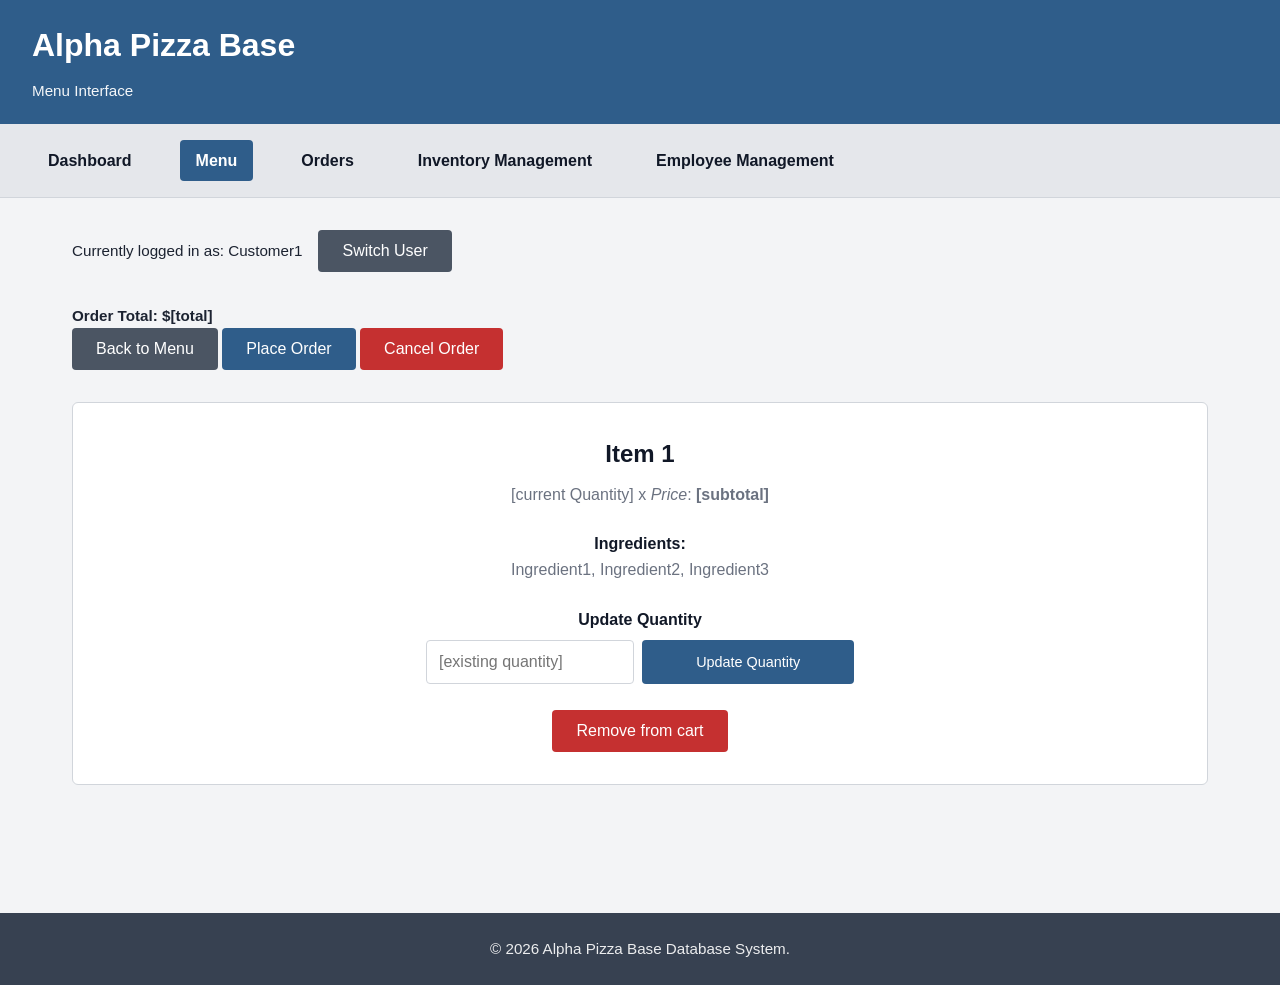
==== cart.html @ f293b991 "add additional interfaces" ====
<!DOCTYPE html>
<html lang="en">
<head>
    <meta charset="UTF-8">
    <meta name="viewport" content="width=device-width, initial-scale=1.0">
    <title>Cart - Pizza Company Database</title>
    <link rel="stylesheet" href="styles.css">
    <link rel="stylesheet" href="dashboard.css">
</head>
<body>
    <!-- Header -->
    <header>
        <h1>Alpha Pizza Base</h1>
        <p class="header-subtitle">Menu Interface</p>
    </header>

    <!-- Navigation -->
    <nav>
        <a href="index.html">Dashboard</a>
        <a href="menu.html" class="active">Menu</a>
        <a href="orders.html">Orders</a>
        <a href="inventory-management.html">Inventory Management</a>
        <a href="employee-management.html">Employee Management</a>
    </nav>

    <!-- Main Content -->
    <div class="container">

        <div class="search-bar">
            <p class="header-subtitle">Currently logged in as: Customer1</p>
            <button class="btn btn-secondary" onclick="window.location.href='index.html'">Switch User</button>            
        </div>

        <p class="header-subtitle"><b>Order Total: $[total]</b></p>

        <button class="btn btn-secondary" onclick="window.location.href='menu.html'">Back to Menu</button>    
        <button class="btn btn-primary" onclick="window.location.href='index.html'">Place Order</button>    
        <button class="btn btn-danger" onclick="window.location.href='index.html'">Cancel Order</button>    
        <!-- Cart -->
        
        <div class="dashboard-grid">
            <!-- Cart Card for an Item -->                                
            <div class="dashboard-card">                    
                    <h3>Item 1</h3>                                 
                    <p>[current Quantity] x <i>Price</i>: <b>[subtotal]</b></p>
                    <h4>Ingredients:</h4>
                    <p>Ingredient1, Ingredient2, Ingredient3</p>                    
                    <div class='quantity'>
                        
                        <label for="newQuantity">Update Quantity</label>
                        <form method="POST" action="cart.html">
                            <div style="display: flex; gap: 0.5rem; width:40%; margin:auto">
                                <input type="hidden" name="item" value="Item1">             
                                <input type="text" id="newQuantity" name="newQuantity" placeholder="[existing quantity]"> 
                                <button type="submit" class="btn btn-primary btn-small">Update Quantity</button>
                            </div>                        
                        </form>
                    </div>
                    <br>
                    <div class='removeFromCartButton'>
                        <form method="POST" action="cart.html">
                            <input type="hidden" name="item" value="Item1">
                            <button class="btn-danger" type="submit"> Remove from cart </button>
                        </form>
                    </div>
                    
            </div>
        </div>        
    </div>

    <!-- Footer -->
    <footer>
        <p>&copy; 2026 Alpha Pizza Base Database System.</p>
    </footer>

</body>
</html>
---- styles.css ----
/* ============================================
   PIZZA COMPANY DATABASE MANAGEMENT SYSTEM
   Shared Stylesheet
   ============================================ */

* {
  margin: 0;
  padding: 0;
  box-sizing: border-box;
}

:root {
  --primary-color: #2f5d8a;
  --secondary-color: #4b5563;
  --accent-color: #dbe6f3;
  --dark-bg: #374151;
  --light-bg: #f3f4f6;
  --card-bg: #ffffff;
  --text-dark: #111827;
  --text-light: #6b7280;
  --border-color: #d1d5db;
  --success-color: #2f855a;
  --error-color: #c53030;
  --warning-color: #b7791f;
}

body {
  font-family: 'Segoe UI', Tahoma, Geneva, Verdana, sans-serif;
  background-color: var(--light-bg);
  color: var(--text-dark);
  line-height: 1.6;
}

/* ============================================
   HEADER & NAVIGATION
   ============================================ */

header {
  background-color: var(--primary-color);
  color: white;
  padding: 1.25rem 2rem;
}

header h1 {
  font-size: 2rem;
  margin-bottom: 0.5rem;
}

.header-subtitle {
  font-size: 0.95rem;
  opacity: 0.95;
  align-content: center;
}

nav {
  background-color: #e5e7eb;
  border-bottom: 1px solid var(--border-color);
  padding: 1rem 2rem;
  display: flex;
  gap: 2rem;
  flex-wrap: wrap;
}

nav a {
  color: var(--text-dark);
  text-decoration: none;
  font-weight: 600;
  padding: 0.5rem 1rem;
  border-radius: 4px;
  transition: background-color 0.2s ease;
}

nav a:hover {
  background-color: #d1d5db;
}

nav a.active {
  background-color: var(--primary-color);
  color: white;
}

/* ============================================
   MAIN CONTAINER
   ============================================ */

.container {
  max-width: 1200px;
  margin: 0 auto;
  padding: 2rem;
}

/* ============================================
   CARDS & SECTIONS
   ============================================ */

.card {
  background-color: var(--card-bg);
  border-radius: 6px;
  padding: 2rem;
  margin-bottom: 2rem;
  border: 1px solid var(--border-color);
}

.card-title {
  font-size: 1.5rem;
  font-weight: 700;
  margin-bottom: 1.5rem;
  color: var(--text-dark);
}

/* ============================================
   TABS
   ============================================ */

.tabs {
  display: flex;
  gap: 0;
  margin-bottom: 2rem;
  border-bottom: 2px solid var(--border-color);
  flex-wrap: wrap;
}

.tab-button {
  padding: 1rem 1.5rem;
  background: transparent;
  border: none;
  border-bottom: 3px solid transparent;
  cursor: pointer;
  font-size: 1rem;
  font-weight: 500;
  color: var(--text-light);
  transition: color 0.2s ease;
}

.tab-button:hover {
  color: var(--primary-color);
}

.tab-button.active {
  color: var(--primary-color);
  border-bottom-color: var(--primary-color);
}

.tab-content {
  display: none;
}

.tab-content.active {
  display: block;
}

/* ============================================
   FORMS
   ============================================ */

.form-group {
  margin-bottom: 1.5rem;
}

label {
  display: block;
  margin-bottom: 0.5rem;
  font-weight: 600;
  color: var(--text-dark);
}

label .required {
  color: var(--error-color);
}

input[type='text'],
input[type='email'],
input[type='password'],
input[type='date'],
input[type='datetime-local'],
input[type='number'],
input[type='phone'],
select,
textarea {
  width: 100%;
  padding: 0.75rem;
  border: 1px solid var(--border-color);
  border-radius: 4px;
  font-size: 1rem;
  font-family: inherit;
  transition: border-color 0.3s ease, box-shadow 0.3s ease;
}

input:focus,
select:focus,
textarea:focus {
  outline: none;
  border-color: var(--primary-color);
  box-shadow: 0 0 0 2px rgba(47, 93, 138, 0.15);
}

textarea {
  resize: vertical;
  min-height: 100px;
}

.form-row {
  display: grid;
  grid-template-columns: 1fr 1fr;
  gap: 1rem;
}

.form-row.full {
  grid-template-columns: 1fr;
}

@media (max-width: 768px) {
  .form-row {
    grid-template-columns: 1fr;
  }
}

/* ============================================
   BUTTONS
   ============================================ */

.btn-group {
  display: flex;
  gap: 1rem;
  margin-top: 2rem;
  flex-wrap: wrap;
}

button,
.btn {
  padding: 0.75rem 1.5rem;
  border: none;
  border-radius: 4px;
  font-size: 1rem;
  font-weight: 500;
  cursor: pointer;
  transition: background-color 0.2s ease;
  text-decoration: none;
  display: inline-block;
}

.btn-primary {
  background-color: var(--primary-color);
  color: white;
}

.btn-primary:hover {
  background-color: #244c73;
}

.btn-secondary {
  background-color: var(--secondary-color);
  color: white;
}

.btn-secondary:hover {
  background-color: #374151;
}

.btn-success {
  background-color: var(--success-color);
  color: white;
}

.btn-success:hover {
  background-color: #276749;
}

.btn-danger {
  background-color: var(--error-color);
  color: white;
}

.btn-danger:hover {
  background-color: #9b2c2c;
}

.btn-outline {
  background-color: transparent;
  color: var(--primary-color);
  border: 1px solid var(--primary-color);
}

.btn-outline:hover {
  background-color: var(--primary-color);
  color: white;
}

.btn-small {
  padding: 0.5rem 1rem;
  font-size: 0.9rem;
}

/* ============================================
   TABLES
   ============================================ */

.table-container {
  overflow-x: auto;
  margin: 1.5rem 0;
}

table {
  width: 100%;
  border-collapse: collapse;
  background-color: var(--card-bg);
  border-radius: 6px;
  overflow: hidden;
  border: 1px solid var(--border-color);
}

thead {
  background-color: #eef2f7;
  color: var(--text-dark);
}

th {
  padding: 1rem;
  text-align: left;
  font-weight: 600;
}

td {
  padding: 1rem;
  border-bottom: 1px solid var(--border-color);
}

tbody tr:hover {
  background-color: var(--light-bg);
}

tbody tr:last-child td {
  border-bottom: none;
}

/* ============================================
   SEARCH & FILTER SECTION
   ============================================ */

.search-bar {
  display: flex;
  gap: 1rem;
  margin-bottom: 2rem;
  flex-wrap: wrap;
}

.search-bar input {
  flex: 1;
  min-width: 250px;
}

.search-bar button {
  white-space: nowrap;
}

/* ============================================
   ALERTS & MESSAGES
   ============================================ */

.alert {
  padding: 1rem 1.5rem;
  border-radius: 4px;
  margin-bottom: 1.5rem;
  border-left: 4px solid;
}

.alert-success {
  background-color: #e8f5e9;
  border-color: var(--success-color);
  color: #1b5e20;
}

.alert-error {
  background-color: #ffebee;
  border-color: var(--error-color);
  color: #b71c1c;
}

.alert-warning {
  background-color: #fff3e0;
  border-color: var(--warning-color);
  color: #e65100;
}

.alert-info {
  background-color: #e3f2fd;
  border-color: #1976d2;
  color: #1565c0;
}

/* ============================================
   UTILITY CLASSES
   ============================================ */

.text-center {
  text-align: center;
}

.text-muted {
  color: var(--text-light);
}

.mb-1 {
  margin-bottom: 0.5rem;
}

.mb-2 {
  margin-bottom: 1rem;
}

.mt-2 {
  margin-top: 1rem;
}

.gap-2 {
  gap: 1rem;
}

.hidden {
  display: none;
}

.success {
  color: var(--success-color);
  font-weight: 600;
}

.error {
  color: var(--error-color);
  font-weight: 600;
}

.badge {
  display: inline-block;
  padding: 0.25rem 0.75rem;
  border-radius: 20px;
  font-size: 0.85rem;
  font-weight: 600;
}

.badge-success {
  background-color: #e8f5e9;
  color: #1b5e20;
}

.badge-warning {
  background-color: #fff3e0;
  color: #e65100;
}

.badge-danger {
  background-color: #ffebee;
  color: #b71c1c;
}

/* ============================================
   FOOTER
   ============================================ */

footer {
  background-color: var(--dark-bg);
  color: white;
  text-align: center;
  padding: 1.5rem;
  margin-top: 4rem;
}

footer p {
  font-size: 0.95rem;
  opacity: 0.9;
}
---- dashboard.css ----
.dashboard-grid {
            display: grid;
            grid-template-columns: repeat(auto-fit, minmax(280px, 1fr));
            gap: 2rem;
            margin: 2rem 0;
        }

        .dashboard-card {
            background: var(--card-bg);
            border-radius: 6px;
            padding: 2rem;
            border: 1px solid var(--border-color);
            text-align: center;
        }

        .dashboard-card h3 {
            font-size: 1.5rem;
            margin-bottom: 0.5rem;
            color: var(--text-dark);
        }

        .dashboard-card p {
            color: var(--text-light);
            margin-bottom: 1.5rem;
        }

        .dashboard-card .btn {
            display: block;
            width: 100%;
        }

        .info-section {
            background: var(--light-bg);
            padding: 2rem;
            border-radius: 8px;
            margin: 2rem 0;
        }

        .info-section h3 {
            color: var(--primary-color);
            margin-bottom: 1rem;
            font-size: 1.3rem;
        }

        .feature-list {
            display: grid;
            grid-template-columns: repeat(auto-fit, minmax(250px, 1fr));
            gap: 1rem;
        }

        .feature-item {
            padding: 1rem;
            background: white;
            border-radius: 4px;
            border-left: 4px solid var(--secondary-color);
        }

        .feature-item strong {
            color: var(--secondary-color);
        }
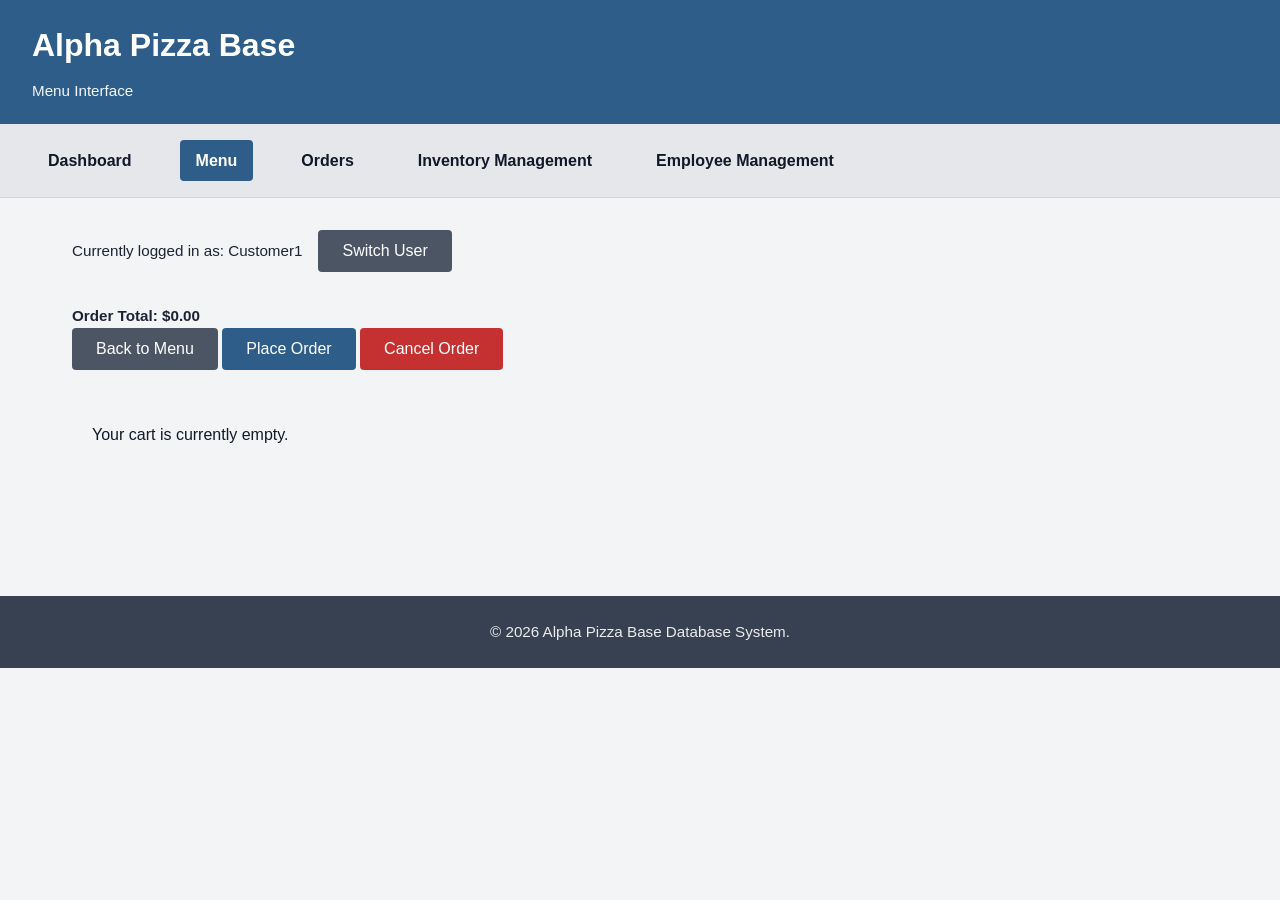
==== commit 34c44837: "Added functionality to the cart page" ====
--- a/cart.html
+++ b/cart.html
@@ -31,41 +31,14 @@
             <button class="btn btn-secondary" onclick="window.location.href='index.html'">Switch User</button>            
         </div>
 
-        <p class="header-subtitle"><b>Order Total: $[total]</b></p>
+        <p class="header-subtitle"><b>Order Total: $<span id="cart-total">0.00</span></b></p>
 
         <button class="btn btn-secondary" onclick="window.location.href='menu.html'">Back to Menu</button>    
         <button class="btn btn-primary" onclick="window.location.href='index.html'">Place Order</button>    
         <button class="btn btn-danger" onclick="window.location.href='index.html'">Cancel Order</button>    
         <!-- Cart -->
         
-        <div class="dashboard-grid">
-            <!-- Cart Card for an Item -->                                
-            <div class="dashboard-card">                    
-                    <h3>Item 1</h3>                                 
-                    <p>[current Quantity] x <i>Price</i>: <b>[subtotal]</b></p>
-                    <h4>Ingredients:</h4>
-                    <p>Ingredient1, Ingredient2, Ingredient3</p>                    
-                    <div class='quantity'>
-                        
-                        <label for="newQuantity">Update Quantity</label>
-                        <form method="POST" action="cart.html">
-                            <div style="display: flex; gap: 0.5rem; width:40%; margin:auto">
-                                <input type="hidden" name="item" value="Item1">             
-                                <input type="text" id="newQuantity" name="newQuantity" placeholder="[existing quantity]"> 
-                                <button type="submit" class="btn btn-primary btn-small">Update Quantity</button>
-                            </div>                        
-                        </form>
-                    </div>
-                    <br>
-                    <div class='removeFromCartButton'>
-                        <form method="POST" action="cart.html">
-                            <input type="hidden" name="item" value="Item1">
-                            <button class="btn-danger" type="submit"> Remove from cart </button>
-                        </form>
-                    </div>
-                    
-            </div>
-        </div>        
+        <div class="dashboard-grid" id="cart-container"></div>    
     </div>
 
     <!-- Footer -->
@@ -73,5 +46,79 @@
         <p>&copy; 2026 Alpha Pizza Base Database System.</p>
     </footer>
 
+    <script>
+        function renderCart() {
+            // 1. Get the cart from LocalStorage
+            let cart = JSON.parse(localStorage.getItem('alphaPizzaCart')) || [];
+            const container = document.getElementById('cart-container');
+            const totalDisplay = document.getElementById('cart-total');
+            
+            container.innerHTML = ''; // Clear container
+            let grandTotal = 0;
+
+            if (cart.length === 0) {
+                container.innerHTML = '<p style="padding: 20px;">Your cart is currently empty.</p>';
+                totalDisplay.innerText = '0.00';
+                return;
+            }
+
+            // 2. Loop through the cart and build the HTML
+            const cartHtml = cart.map((item, index) => {
+                let itemSubtotal = item.price * item.quantity;
+                grandTotal += itemSubtotal;
+
+            return `
+                <div class="dashboard-card" style="text-align: center;">                    
+                    <h3>${item.name}</h3>                                
+                    <p>${item.quantity} x <i>$${Number(item.price).toFixed(2)}</i>: <b>$${itemSubtotal.toFixed(2)}</b></p>
+                    <h4>Ingredients:</h4>
+                    <p>${item.ingredients}</p>                    
+                    
+                    <div class='quantity' style="margin-top: 15px;">
+                        <label>Update Quantity</label>
+                        <div style="display: flex; gap: 0.5rem; justify-content: center; align-items: center; margin-top: 5px;">
+                            <input type="number" id="qty-${index}" value="${item.quantity}" min="1" style="width: 60px; padding: 5px;"> 
+                            
+                            <button onclick="updateQuantity('${item.id}', document.getElementById('qty-${index}').value)" class="btn btn-primary" style="width: max-content; padding: 6px 15px;">Update</button>
+                        </div>                        
+                    </div>
+                    <br>
+                    <div class='removeFromCartButton'>
+                        <button onclick="removeFromCart('${item.id}')" class="btn btn-danger" style="width: max-content; margin: 0 auto; padding: 8px 20px;"> Remove from cart </button>
+                    </div>                    
+                </div>
+            `;
+            }).join('');
+
+            // 3. Update the screen
+            container.innerHTML = cartHtml;
+            totalDisplay.innerText = grandTotal.toFixed(2);
+        }
+
+        // --- CART ACTIONS ---
+
+        function updateQuantity(id, newQuantity) {
+            let cart = JSON.parse(localStorage.getItem('alphaPizzaCart')) || [];
+            let item = cart.find(i => i.id === id);
+            
+            if (item && newQuantity > 0) {
+                item.quantity = parseInt(newQuantity);
+                localStorage.setItem('alphaPizzaCart', JSON.stringify(cart));
+                renderCart(); // Redraw the screen to update totals
+            }
+        }
+
+        function removeFromCart(id) {
+            let cart = JSON.parse(localStorage.getItem('alphaPizzaCart')) || [];
+            // Filter out the item we want to delete
+            cart = cart.filter(item => item.id !== id); 
+            localStorage.setItem('alphaPizzaCart', JSON.stringify(cart));
+            renderCart(); // Redraw the screen
+        }
+
+        // Run this function immediately when the page loads
+        document.addEventListener('DOMContentLoaded', renderCart);
+    </script>
+
 </body>
 </html>
